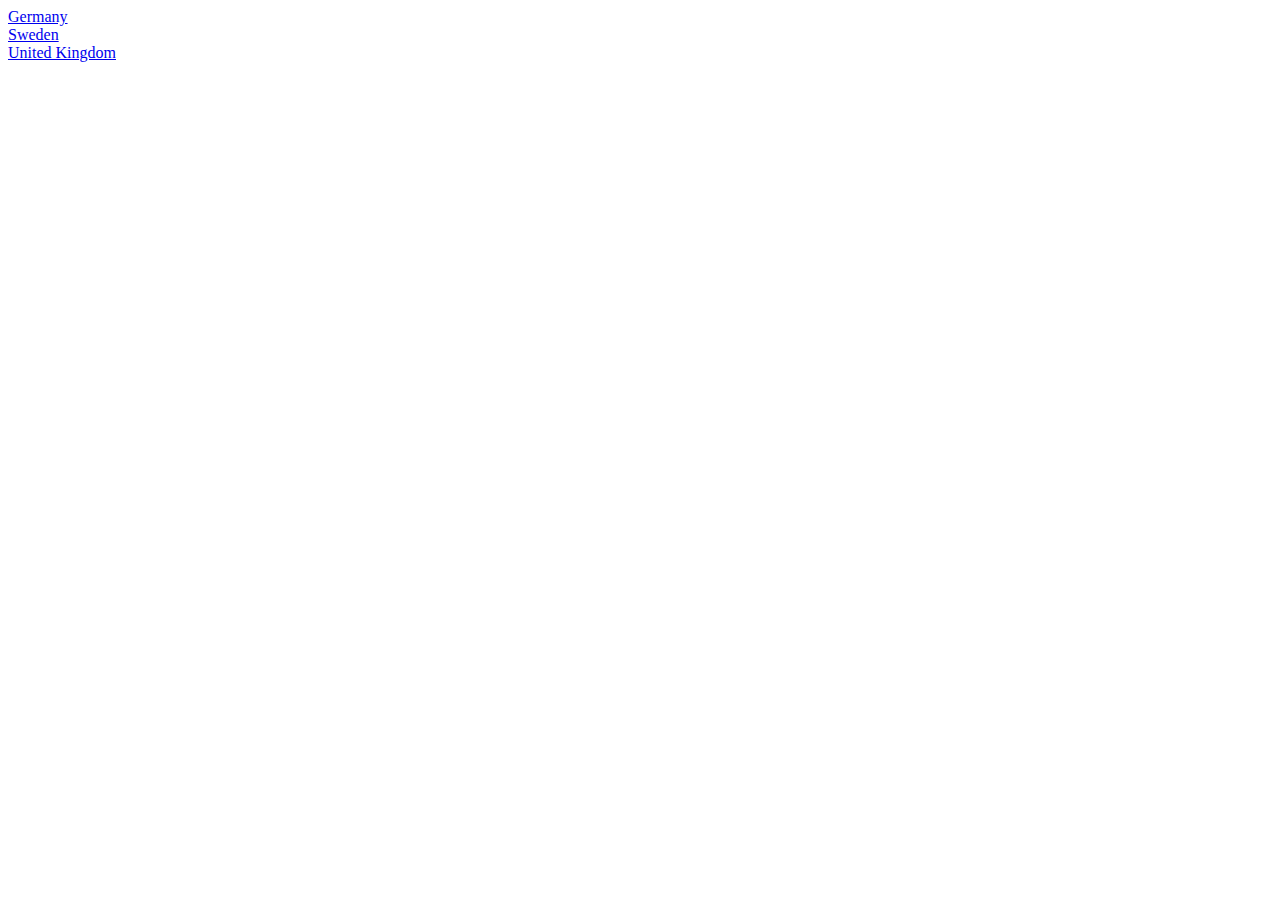
==== index.html @ 8ff9a2a6 "Sweden Added, File Structure" ====
<html>

<body>

<div><a href="html\germany.html">Germany</a></div>

<div><a href="html\sweden.html">Sweden</a></div>

<div><a href="https://www.w3schools.com">United Kingdom</a></div>




</body>
</html>
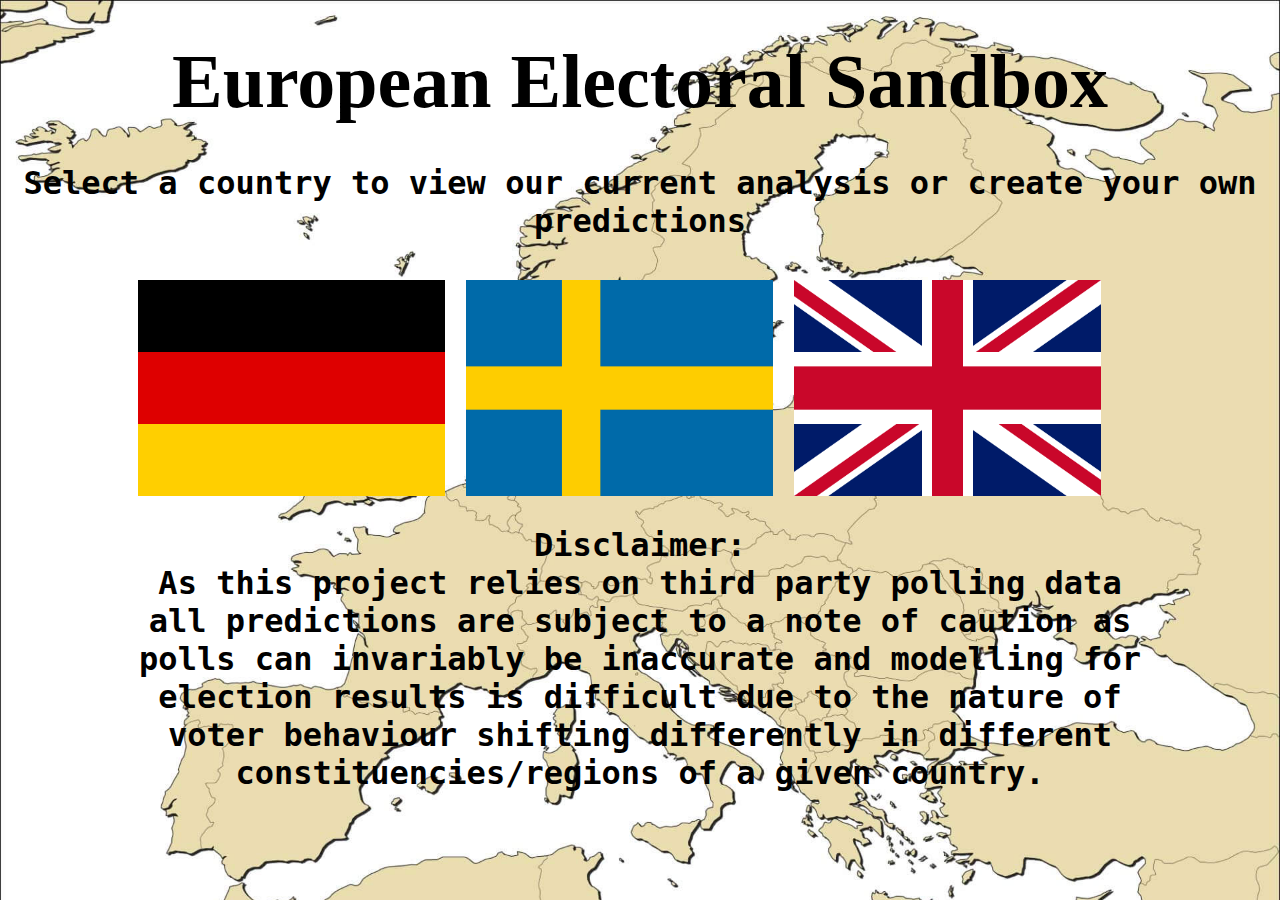
==== commit c2205410: "Updated Index Page" ====
--- a/index.html
+++ b/index.html
@@ -1,14 +1,44 @@
 <html>
+
+<head>
+
+<title>European Electoral Sandbox Homepage</title>
+
+<meta charset="utf-8">
+<meta name="viewport" content="width=device-width, initial-scale=1.0">
+
+
+<link rel= "stylesheet" type="text/css" href="css\index.css">
+
+
+</head>
 
 <body>
 
-<div><a href="html\germany.html">Germany</a></div>
+<div id = "background">
 
-<div><a href="html\sweden.html">Sweden</a></div>
+	<div id = "pageTitle"><b>European Electoral Sandbox</b></div>
+	
+	<div id = "pageContent"><b>Select a country to view our current analysis or create your own predictions</b></div>
+	
+	<div class = "flagContainer">
 
-<div><a href="https://www.w3schools.com">United Kingdom</a></div>
+		<div class = "flagLink"><a href="html\germany.html"><img src = "assets\German-Flag.png"></a></div>
 
+		<div class = "flagLink"><a href="html\sweden.html"><img src = "assets\Swedish-Flag.png"></a></div>
 
+		<div class = "flagLink"><a href="html\uk.html"><img src = "assets\UK-Flag.png"></a></div>
+		
+		<div id = "pageDisclaimer">
+		<b>Disclaimer: </br>As this project relies on third party polling data all predictions are subject to a note of caution as polls can invariably be inaccurate 
+		and modelling for election results is difficult due to the nature of voter behaviour shifting differently in different constituencies/regions of a given country.
+		</b></div>
+	
+	</div>
+
+	
+	
+</div>
 
 
 </body>
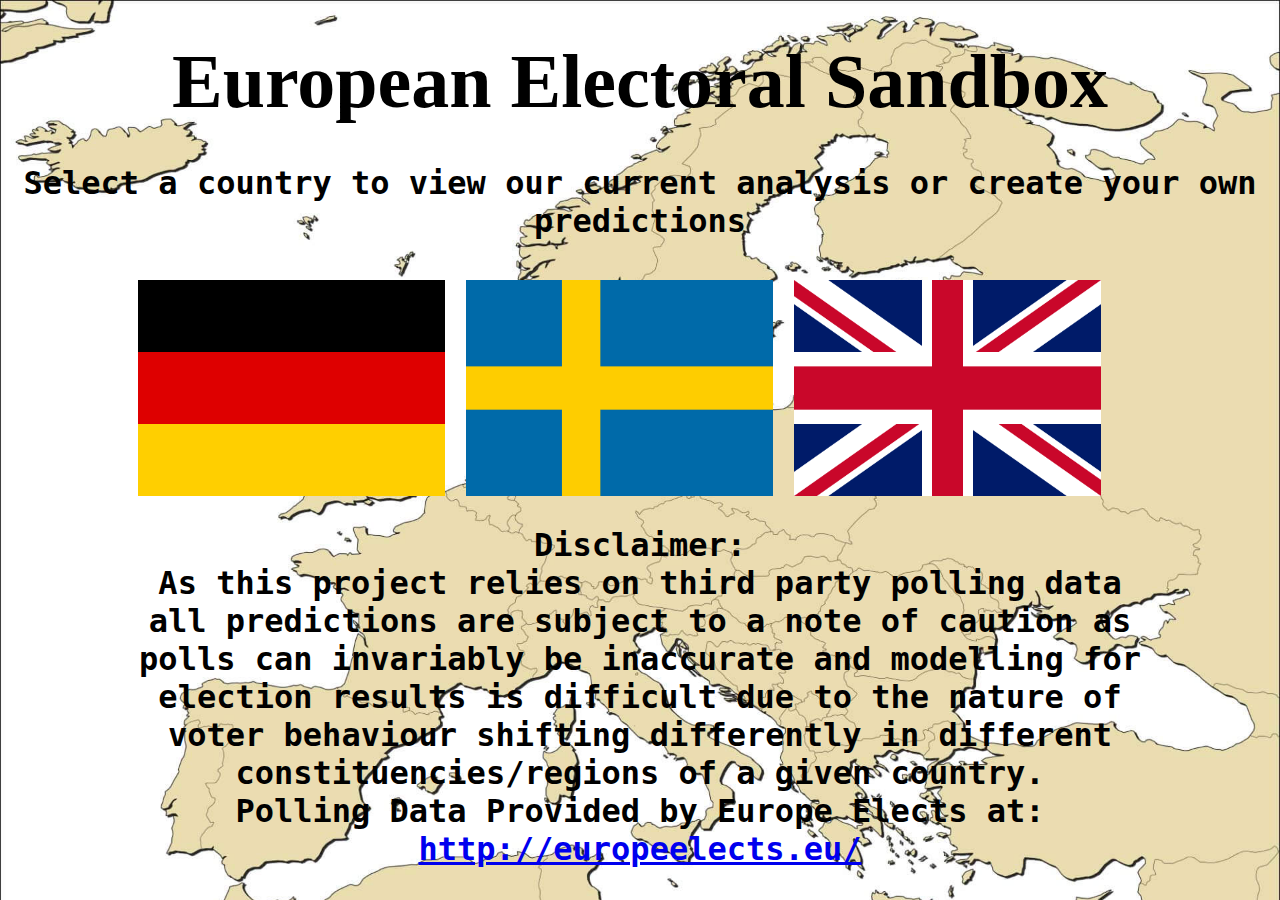
==== commit e5830a68: "Acknowledgement on the front page" ====
--- a/index.html
+++ b/index.html
@@ -27,11 +27,15 @@
 
 		<div class = "flagLink"><a href="html\sweden.html"><img src = "assets\Swedish-Flag.png"></a></div>
 
-		<div class = "flagLink"><a href="html\uk.html"><img src = "assets\UK-Flag.png"></a></div>
+		<div class = "flagLink"><a href="html\uk-fptp.html"><img src = "assets\UK-Flag.png"></a></div>
+		
+
 		
 		<div id = "pageDisclaimer">
 		<b>Disclaimer: </br>As this project relies on third party polling data all predictions are subject to a note of caution as polls can invariably be inaccurate 
 		and modelling for election results is difficult due to the nature of voter behaviour shifting differently in different constituencies/regions of a given country.
+		</br>
+		Polling Data Provided by Europe Elects at: <a href="http://europeelects.eu/">http://europeelects.eu/</a>
 		</b></div>
 	
 	</div>
